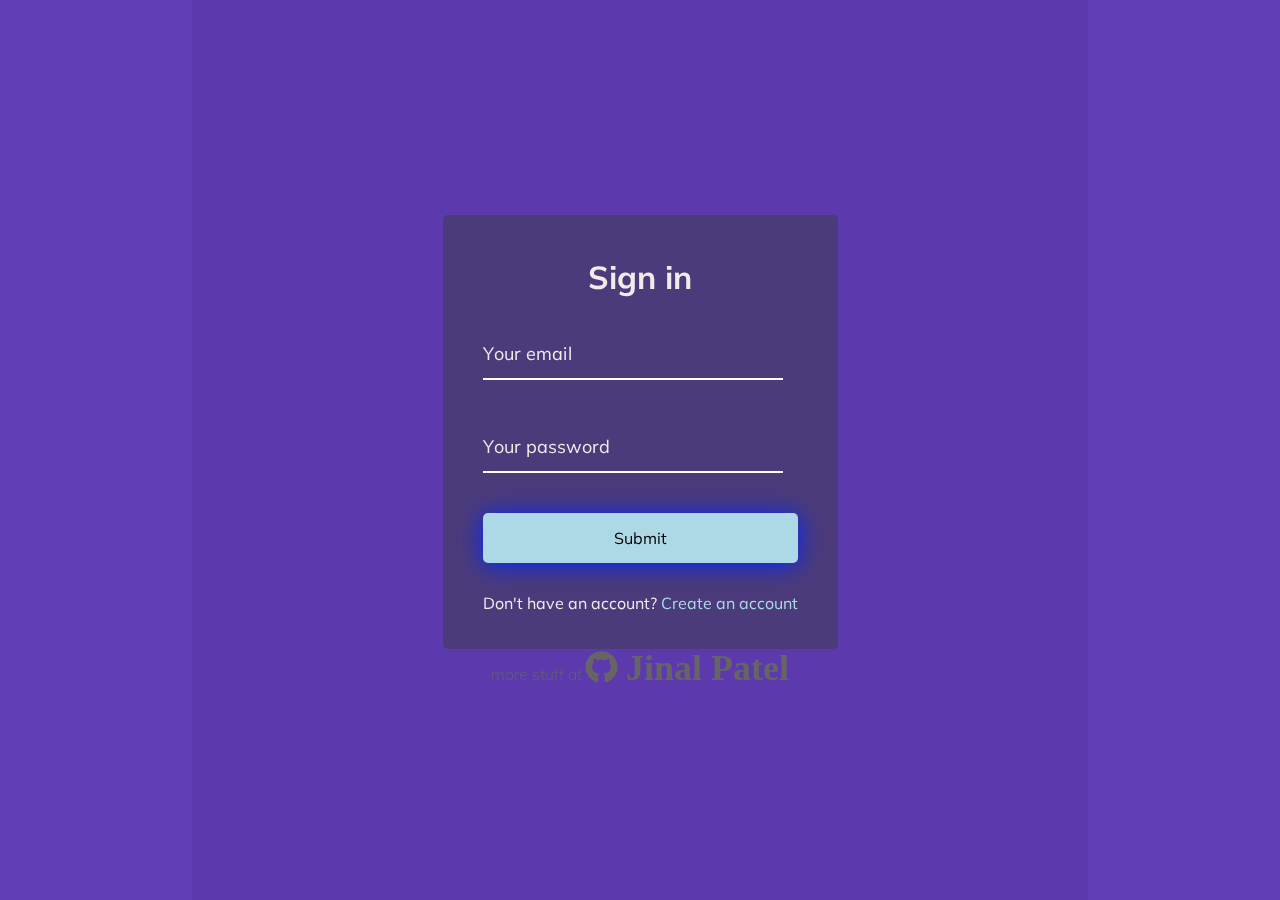
==== index.html @ d006f612 "adding core files" ====
<html lang="en">
<head>
    <meta charset="UTF-8">
    <meta http-equiv="X-UA-Compatible" content="IE=edge">
    <meta name="viewport" content="width=device-width, initial-scale=1.0">
    <title>Login/Signin page</title>
    <link rel="preconnect" href="https://fonts.googleapis.com">
    <link rel="preconnect" href="https://fonts.gstatic.com" crossorigin>
    <link href="https://fonts.googleapis.com/css2?family=Mulish:wght@300&display=swap" rel="stylesheet">
    <link rel="stylesheet" href="style.css">
    <link rel="shortcut icon" href="loginicon.png" type="image/x-icon">
    <link rel="stylesheet" href="https://cdnjs.cloudflare.com/ajax/libs/font-awesome/4.7.0/css/font-awesome.min.css">
</head>
<body id="backlook">
    <div class="container">
        <h1>Sign in</h1>
        <form>
            <div class="form-control">
                <input type="text" required />
                <label>Your email </label>
            </div>
            <div class="form-control">
                <input type="password" required />
                <label>Your password</label>
            </div>
            <button class="bubbly-button">Submit</button>
            <p class="text">Don't have an account?
                <a href="index1.html"> Create an account</a>
            </p>
        </form>
    </div>
    <footer id="foo"> more stuff at <a id="dope" class="fa fa-github" style="font-size:36px" href="https://github.com/JinalPatel17"> Jinal Patel</a></footer>  
</body>
<script type="text/javascript" src="script.js"></script>
</html>
---- style.css ----
#backlook {
    -webkit-animation: theme 21s linear infinite;
            animation: theme 21s linear infinite;
  }
  #backlook:after, #backlook:before {
    content: "";
    display: block;
    position: fixed;
    z-index: -1;
    top: 0;
    width: 100vw;
    height: 100vh;
    width: 100vmax;
    height: 100vmax;
    background: rgba(0, 0, 0, 0.05);
    -webkit-animation: background 90s linear infinite;
            animation: background 90s linear infinite;
  }
  #backlook:after {
    left: 15vw;
  }
  #backlook:before {
    right: 15vw;
    -webkit-animation-delay: -30s;
            animation-delay: -30s;
    animation-direction: reverse;
  }
  
  @-webkit-keyframes theme {
    0% {
      background: #74c390;
    }
    16% {
      background: #5dbdb6;
    }
    33% {
      background: #59d4e1;
    }
    50% {
      background: #51bce8;
    }
    66% {
      background: #fa5374;
    }
    83% {
      background: #e46653;
    }
    100% {
      background: #74c390;
    }
  }
  
  @keyframes theme {
    0% {
      background: #74c390;
    }
    16% {
      background: #5dbdb6;
    }
    33% {
      background: #59d4e1;
    }
    50% {
      background: #51bce8;
    }
    66% {
      background: #fa5374;
    }
    83% {
      background: #e46653;
    }
    100% {
      background: #74c390;
    }
  }
  @-webkit-keyframes background {
    0% {
      transform: rotate(0deg);
    }
    100% {
      transform: rotate(360deg);
    }
  }
  @keyframes background {
    0% {
      transform: rotate(0deg);
    }
    100% {
      transform: rotate(360deg);
    }
}
*{
    box-sizing: border-box;
}

body{
    font-family: 'Mulish', sans-serif;
    background-color: #6741c0;
    color: rgb(243, 234, 234);
    display: flex;
    flex-direction: column;
    align-items: center;
    justify-content: center;
    height: 100vh;
    overflow: hidden;
    margin: 0;
}

.container{
    background-color: #393e467d;
    padding: 20px 40px;
    border-radius: 5px;
}

.container h1 {
    text-align: center;
    margin-bottom: 30px;

}

.container a {
    text-decoration: none;
    color: lightblue;
}

/*.btn */
.bubbly-button {
    cursor: pointer;
    display: inline-block;
    width: 100%;
    background: lightblue;
    padding: 15px;
    font-family: inherit;
    font-size: 16px;
    border: 0;
    border-radius: 5px;
}
.bubbly-button {
    -webkit-appearance: none;
    appearance: none;
    /*background-color: #ff0081;
    color: #fff;
    border-radius: 4px;*/
    position: relative;
    transition: transform ease-in 0.1s, box-shadow ease-in 0.25s;
    box-shadow: 0 2px 25px rgb(0, 38, 255);
  }
  .bubbly-button:focus {
    outline: 0;
  }
  .bubbly-button:before, .bubbly-button:after {
    position: absolute;
    content: "";
    display: block;
    width: 140%;
    height: 100%;
    left: -20%;
    z-index: -1000;
    transition: all ease-in-out 0.5s;
    background-repeat: no-repeat;
  }
  .bubbly-button:before {
    display: none;
    top: -75%;
    background-image: radial-gradient(circle, #00daf7 20%, transparent 20%), radial-gradient(circle, transparent 20%, #ff0081 20%, transparent 30%), radial-gradient(circle, #ff0081 20%, transparent 20%), radial-gradient(circle, #ff0081 20%, transparent 20%), radial-gradient(circle, transparent 10%, #ff0081 15%, transparent 20%), radial-gradient(circle, #ff0081 20%, transparent 20%), radial-gradient(circle, #ff0081 20%, transparent 20%), radial-gradient(circle, #ff0081 20%, transparent 20%), radial-gradient(circle, #ff0081 20%, transparent 20%);
    background-size: 10% 10%, 20% 20%, 15% 15%, 20% 20%, 18% 18%, 10% 10%, 15% 15%, 10% 10%, 18% 18%;
  }
  .bubbly-button:after {
    display: none;
    bottom: -75%;
    background-image: radial-gradient(circle, #0051ff 20%, transparent 20%), radial-gradient(circle, #ff0081 20%, transparent 20%), radial-gradient(circle, transparent 10%, #ff0081 15%, transparent 20%), radial-gradient(circle, #ff0081 20%, transparent 20%), radial-gradient(circle, #ff0081 20%, transparent 20%), radial-gradient(circle, #ff0081 20%, transparent 20%), radial-gradient(circle, #ff0081 20%, transparent 20%);
    background-size: 15% 15%, 20% 20%, 18% 18%, 20% 20%, 15% 15%, 10% 10%, 20% 20%;
  }
  .bubbly-button:active {
    transform: scale(0.9);
    background-color: #00daf7;
    box-shadow: 0 2px 25px rgba(0, 38, 255, 0.2);
  }
  .bubbly-button.animate:before {
    display: block;
    animation: topBubbles ease-in-out 0.75s forwards;
  }
  .bubbly-button.animate:after {
    display: block;
    animation: bottomBubbles ease-in-out 0.75s forwards;
  }
  
  @keyframes topBubbles {
    0% {
      background-position: 5% 90%, 10% 90%, 10% 90%, 15% 90%, 25% 90%, 25% 90%, 40% 90%, 55% 90%, 70% 90%;
    }
    50% {
      background-position: 0% 80%, 0% 20%, 10% 40%, 20% 0%, 30% 30%, 22% 50%, 50% 50%, 65% 20%, 90% 30%;
    }
    100% {
      background-position: 0% 70%, 0% 10%, 10% 30%, 20% -10%, 30% 20%, 22% 40%, 50% 40%, 65% 10%, 90% 20%;
      background-size: 0% 0%, 0% 0%, 0% 0%, 0% 0%, 0% 0%, 0% 0%;
    }
  }
  @keyframes bottomBubbles {
    0% {
      background-position: 10% -10%, 30% 10%, 55% -10%, 70% -10%, 85% -10%, 70% -10%, 70% 0%;
    }
    50% {
      background-position: 0% 80%, 20% 80%, 45% 60%, 60% 100%, 75% 70%, 95% 60%, 105% 0%;
    }
    100% {
      background-position: 0% 90%, 20% 90%, 45% 70%, 60% 110%, 75% 80%, 95% 70%, 110% 10%;
      background-size: 0% 0%, 0% 0%, 0% 0%, 0% 0%, 0% 0%, 0% 0%;
    }
}
.text{
    margin-top: 30px;
}

/* form styling */

.form-control{
    position: relative;
    margin: 20px 0 40px;
    width: 300px;
}

.form-control input{
    background-color: transparent;
    border: 0;
    border-bottom: 2px #fff solid;
    display: block;
    width: 100%;
    padding: 15px 0;
    font-size: 18px;
    color: #fff;
}

.form-control input:focus,
.form-control input:valid{
    outline: 0;
    border-bottom-color: lightblue;
}

.form-control label {
    position: absolute;
    top: 15px;
    left: 0;
    pointer-events: none;
}

.form-control label span{
    display: inline-block;
    font-size: 18px;
    min-width: 5px;
    transition: 0.3s cubic-bezier(0.68, -0.55, 0.265, 1.55);
}

.form-control input:focus + label span, .form-control input:valid + label  span {
    color: lightblue;
    transform: translateY(-30px);
}
#foo{
    color: rgb(102, 100, 100);
    font-size: inherit;
    font-weight: 200;
}
#dope, #dope:visited{
    color: rgb(102, 100, 100);
    text-decoration: none;
    font-weight: bold;
    font-size: inherit;
}

#dope:hover{
    color: #0058e67d;
    text-decoration: none;
}
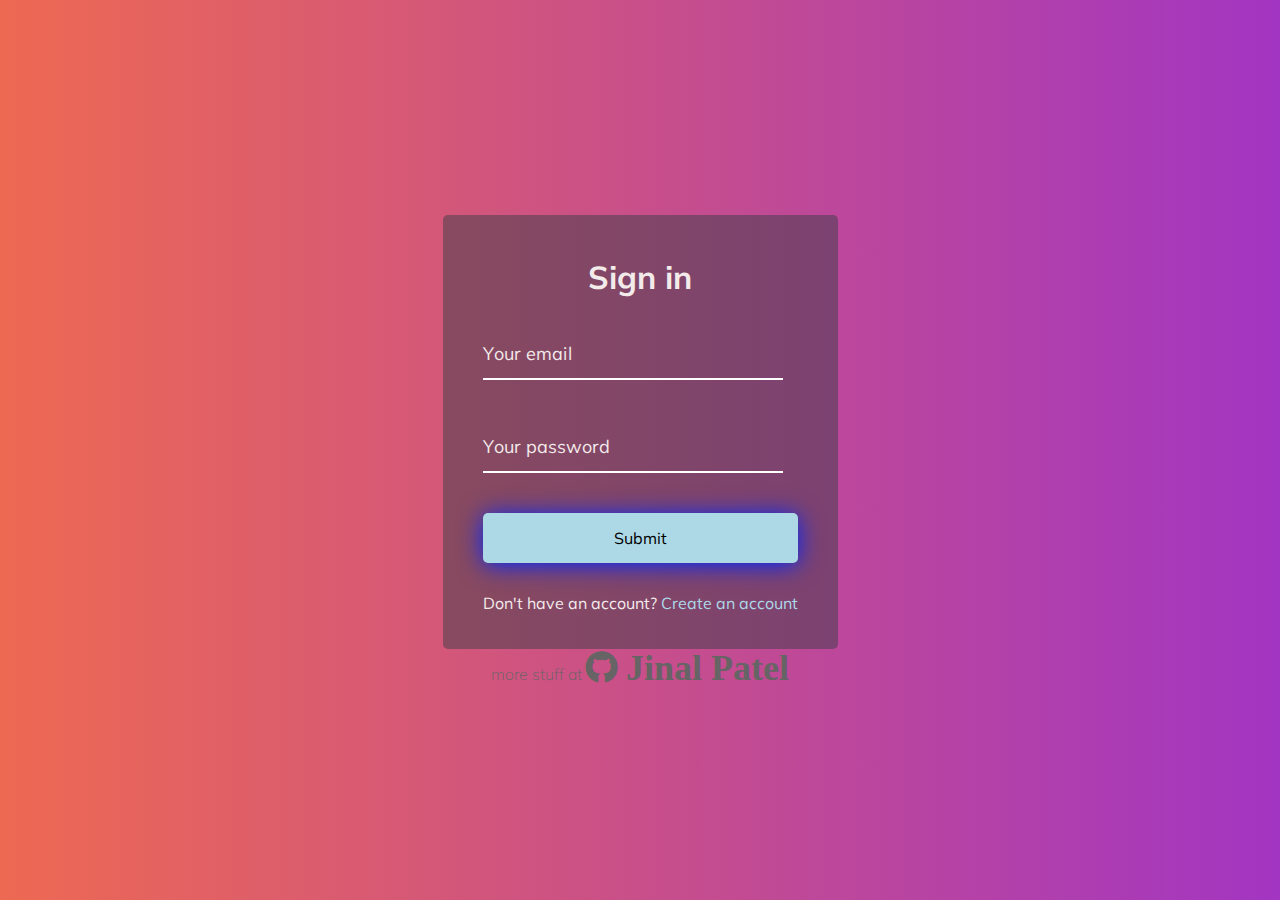
==== commit 455a29c1: "Changes made to CSS" ====
--- a/index.html
+++ b/index.html
@@ -11,7 +11,7 @@
     <link rel="shortcut icon" href="loginicon.png" type="image/x-icon">
     <link rel="stylesheet" href="https://cdnjs.cloudflare.com/ajax/libs/font-awesome/4.7.0/css/font-awesome.min.css">
 </head>
-<body id="backlook">
+<body>
     <div class="container">
         <h1>Sign in</h1>
         <form>
@@ -25,7 +25,7 @@
             </div>
             <button class="bubbly-button">Submit</button>
             <p class="text">Don't have an account?
-                <a href="index1.html"> Create an account</a>
+                <a href="signup/index1.html"> Create an account</a>
             </p>
         </form>
     </div>
--- a/style.css
+++ b/style.css
@@ -1,93 +1,19 @@
-#backlook {
-    -webkit-animation: theme 21s linear infinite;
-            animation: theme 21s linear infinite;
-  }
-  #backlook:after, #backlook:before {
-    content: "";
-    display: block;
-    position: fixed;
-    z-index: -1;
-    top: 0;
-    width: 100vw;
-    height: 100vh;
-    width: 100vmax;
-    height: 100vmax;
-    background: rgba(0, 0, 0, 0.05);
-    -webkit-animation: background 90s linear infinite;
-            animation: background 90s linear infinite;
-  }
-  #backlook:after {
-    left: 15vw;
-  }
-  #backlook:before {
-    right: 15vw;
-    -webkit-animation-delay: -30s;
-            animation-delay: -30s;
-    animation-direction: reverse;
-  }
-  
-  @-webkit-keyframes theme {
-    0% {
-      background: #74c390;
-    }
-    16% {
-      background: #5dbdb6;
-    }
-    33% {
-      background: #59d4e1;
-    }
-    50% {
-      background: #51bce8;
-    }
-    66% {
-      background: #fa5374;
-    }
-    83% {
-      background: #e46653;
-    }
-    100% {
-      background: #74c390;
-    }
-  }
-  
-  @keyframes theme {
-    0% {
-      background: #74c390;
-    }
-    16% {
-      background: #5dbdb6;
-    }
-    33% {
-      background: #59d4e1;
-    }
-    50% {
-      background: #51bce8;
-    }
-    66% {
-      background: #fa5374;
-    }
-    83% {
-      background: #e46653;
-    }
-    100% {
-      background: #74c390;
-    }
-  }
-  @-webkit-keyframes background {
-    0% {
-      transform: rotate(0deg);
-    }
-    100% {
-      transform: rotate(360deg);
-    }
-  }
-  @keyframes background {
-    0% {
-      transform: rotate(0deg);
-    }
-    100% {
-      transform: rotate(360deg);
-    }
+body {
+  background: linear-gradient(90deg, #ee6952, #8924e7, #2ce654, #ebd835);
+  background-size: 400% 400%;
+  animation: gradient 15s ease-in-out infinite;
+}
+
+@keyframes gradient {
+  0% {
+      background-position: 0% 50%;
+  }
+  50% {
+      background-position: 100% 50%;
+  }
+  100% {
+      background-position: 0% 50%;
+  }
 }
 *{
     box-sizing: border-box;
@@ -132,6 +58,7 @@
     padding: 15px;
     font-family: inherit;
     font-size: 16px;
+    font-style: bold;
     border: 0;
     border-radius: 5px;
 }
@@ -271,4 +198,5 @@
 #dope:hover{
     color: #0058e67d;
     text-decoration: none;
+    font-style: bold;
 }